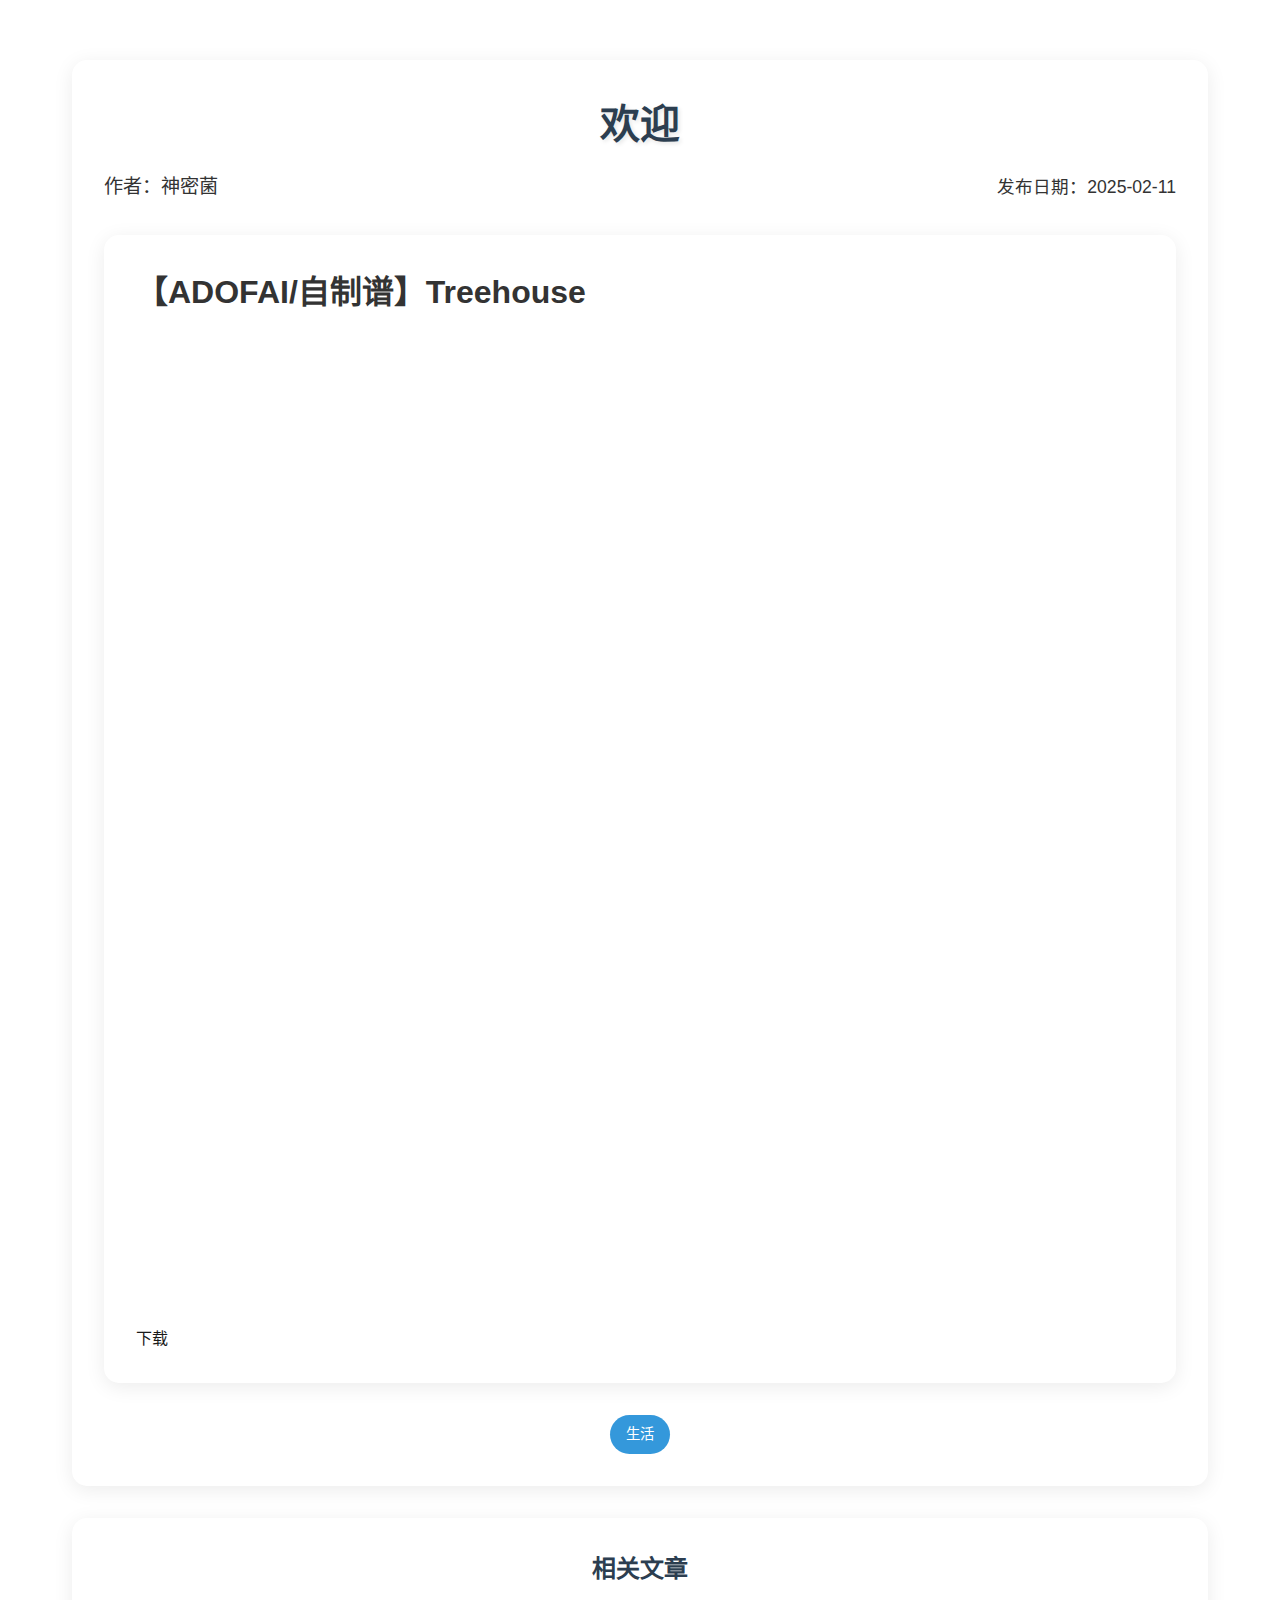
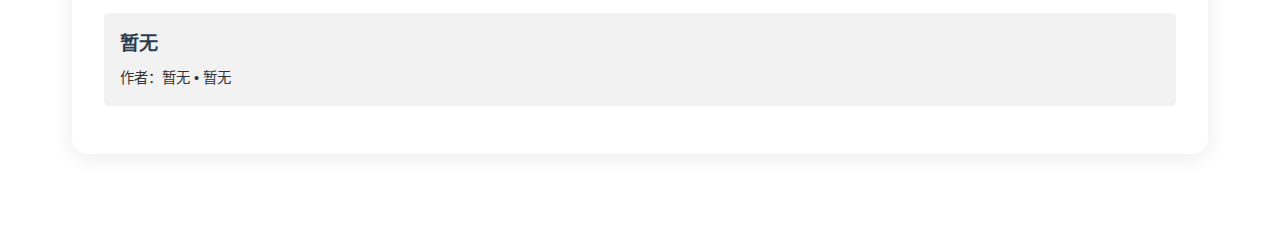
==== blogs/2025-02-11-2.html @ 85fbef9b "blog" ====
<!DOCTYPE html>
<html lang="zh-CN">
<head>
    <meta charset="UTF-8">
    <meta name="viewport" content="width=device-width, initial-scale=1.0">
    <title>欢迎来到神密菌的博客</title>
    <link rel="stylesheet" href="../sources/css/blog.css">
</head>
<body>
    <div class="container">
        <div class="article-content">
            <h1 class="article-title">欢迎</h1>
            <div class="article-info">
                <div class="author">作者：神密菌</div>
                <div class="date">发布日期：2025-02-11</div>
            </div>
            <div class="article-content">
                <h1>【ADOFAI/自制谱】Treehouse</h1>
                <iframe src="https://www.bilibili.com/video/BV1a7N8erErk/" frameborder="0" style="height: 1000px;width: 60rem;"></iframe>
                <div>
                    <a href="https://downloadpage.us.kg/">下载</a>
                </div>
                
            </div>
            <div class="article-tags">
                <span class="article-tag">生活</span>
            </div>
        </div>

        <!-- 相关文章 -->
        <div class="related-articles">
            <h3>相关文章</h3>
            <div class="related-article">
                <div class="info">
                    <h4 class="title">暂无</h4>
                    <div class="meta">
                        <span>作者：暂无</span> • 
                        <span>暂无</span>
                    </div>
                </div>
            </div>
        </div>
    </div>
</body>
</html>
---- sources/css/blog.css ----
/* 基础样式 */
:root {
    --primary-color: #2c3e50;
    --secondary-color: #3498db;
    --accent-color: #f1c40f;
    --background-color: #ffffff;
    --text-color: #333;
    --article-bg: #ffffff;
    --card-shadow: 0 4px 20px rgba(0, 0, 0, 0.08);
}

[data-theme="dark"] {
    --primary-color: #ffffff;
    --secondary-color: #3498db;
    --accent-color: #f1c40f;
    --background-color: #1a1a1a;
    --text-color: #ffffff;
    --article-bg: #2d2d2d;
    --card-shadow: 0 4px 20px rgba(0, 0, 0, 0.2);
}

* {
    margin: 0;
    padding: 0;
    box-sizing: border-box;
    font-family: 'Segoe UI', Tahoma, Geneva, Verdana, sans-serif;
}

body {
    background-color: var(--background-color);
    color: var(--text-color);
    line-height: 1.6;
    transition: background-color 0.3s, color 0.3s;
    padding-bottom: 4rem; /* 增加底部间距 */
}

/* 主内容区域 */
.container {
    max-width: 1200px;
    margin: 60px auto 2rem;
    padding: 0 2rem;
}

/* 文章内容 */
.article-content {
    background-color: var(--article-bg);
    border-radius: 15px;
    padding: 2rem;
    box-shadow: var(--card-shadow);
    transition: box-shadow 0.3s;
}

.article-content:hover {
    box-shadow: 0 8px 30px rgba(0, 0, 0, 0.1);
}

.article-title {
    color: var(--primary-color);
    font-size: 2.5rem;
    margin-bottom: 1rem;
    text-align: center;
    text-shadow: 2px 2px 4px rgba(0, 0, 0, 0.1);
}

.article-info {
    display: flex;
    justify-content: space-between;
    align-items: center;
    margin-bottom: 2rem;
    color: rgba(var(--primary-color), 0.7);
}

.article-info .author {
    font-size: 1.2rem;
    font-weight: 500;
}

.article-info .date {
    font-size: 1.1rem;
}

.article-content p {
    line-height: 1.8;
    margin-bottom: 1.5rem;
    text-align: justify;
    color: var(--text-color);
}

.article-content img {
    width: 100%;
    height: auto;
    margin: 2rem 0;
    border-radius: 10px;
    box-shadow: var(--card-shadow);
    object-fit: cover;
    transition: transform 0.3s;
}

.article-content img:hover {
    transform: scale(1.05);
}

/* 标签 */
.article-tags {
    margin-top: 2rem;
    display: flex;
    gap: 1rem;
    justify-content: center;
    flex-wrap: wrap;
}

.article-tag {
    background-color: var(--secondary-color);
    color: white;
    padding: 0.5rem 1rem;
    border-radius: 20px;
    font-size: 0.9rem;
    cursor: pointer;
    transition: background-color 0.3s;
    border: none;
    outline: none;
}

.article-tag:hover {
    background-color: #2980b9;
}

/* 相关文章 */
.related-articles {
    margin-top: 2rem;
    background-color: var(--article-bg);
    padding: 2rem;
    border-radius: 15px;
    box-shadow: var(--card-shadow);
    transition: box-shadow 0.3s;
}

.related-articles:hover {
    box-shadow: 0 8px 30px rgba(0, 0, 0, 0.1);
}

.related-articles h3 {
    color: var(--primary-color);
    margin-bottom: 1.5rem;
    font-size: 1.5rem;
    font-weight: 600;
    text-align: center;
}

.related-article {
    display: flex;
    align-items: center;
    margin-bottom: 1rem;
    padding: 1rem;
    background-color: rgba(0, 0, 0, 0.05);
    border-radius: 5px;
    transition: transform 0.3s, box-shadow 0.3s;
    cursor: pointer;
}

.related-article:hover {
    transform: translateX(10px);
    box-shadow: 2px 2px 10px rgba(0, 0, 0, 0.1);
}

.related-article img {
    width: 100px;
    height: 100px;
    object-fit: cover;
    border-radius: 10px;
    margin-right: 1rem;
}

.related-article .info {
    flex: 1;
}

.related-article .title {
    color: var(--primary-color);
    font-size: 1.2rem;
    margin-bottom: 0.5rem;
}

.related-article .meta {
    color: rgba(var(--primary-color), 0.7);
    font-size: 0.9rem;
}

/* 响应式设计 */
@media (max-width: 768px) {
    .container {
        padding: 0 1rem;
        margin-top: 50px;
    }

    .article-title {
        font-size: 2rem;
    }

    .related-article img {
        width: 80px;
        height: 80px;
    }

    .article-content {
        padding: 1.5rem;
    }

    .related-articles {
        padding: 1.5rem;
    }
}

/* 高亮代码块（可选） */
.highlight {
    background-color: rgba(0, 0, 0, 0.05);
    padding: 1rem;
    border-radius: 5px;
    margin: 1rem 0;
    overflow-x: auto;
}

.highlight code {
    font-family: 'Courier New', Courier, monospace;
    font-size: 0.9rem;
    color: var(--primary-color);
}

/* 行号样式（可选） */
.line-numbers {
    color: rgba(var(--primary-color), 0.5);
    padding-right: 1rem;
    min-width: 40px;
    text-align: right;
}

/* 分页导航（可选） */
.pagination {
    margin-top: 2rem;
    display: flex;
    justify-content: center;
    gap: 1rem;
}

.pagination a {
    color: var(--primary-color);
    text-decoration: none;
    padding: 0.5rem 1rem;
    border-radius: 5px;
    transition: background-color 0.3s;
}

.pagination a:hover {
    background-color: var(--secondary-color);
    color: white;
}
a{
    text-decoration: none;
    color: #1a1a1a;
}
a:hover{
    text-decoration: none;
    color: #2b2b2b;
}
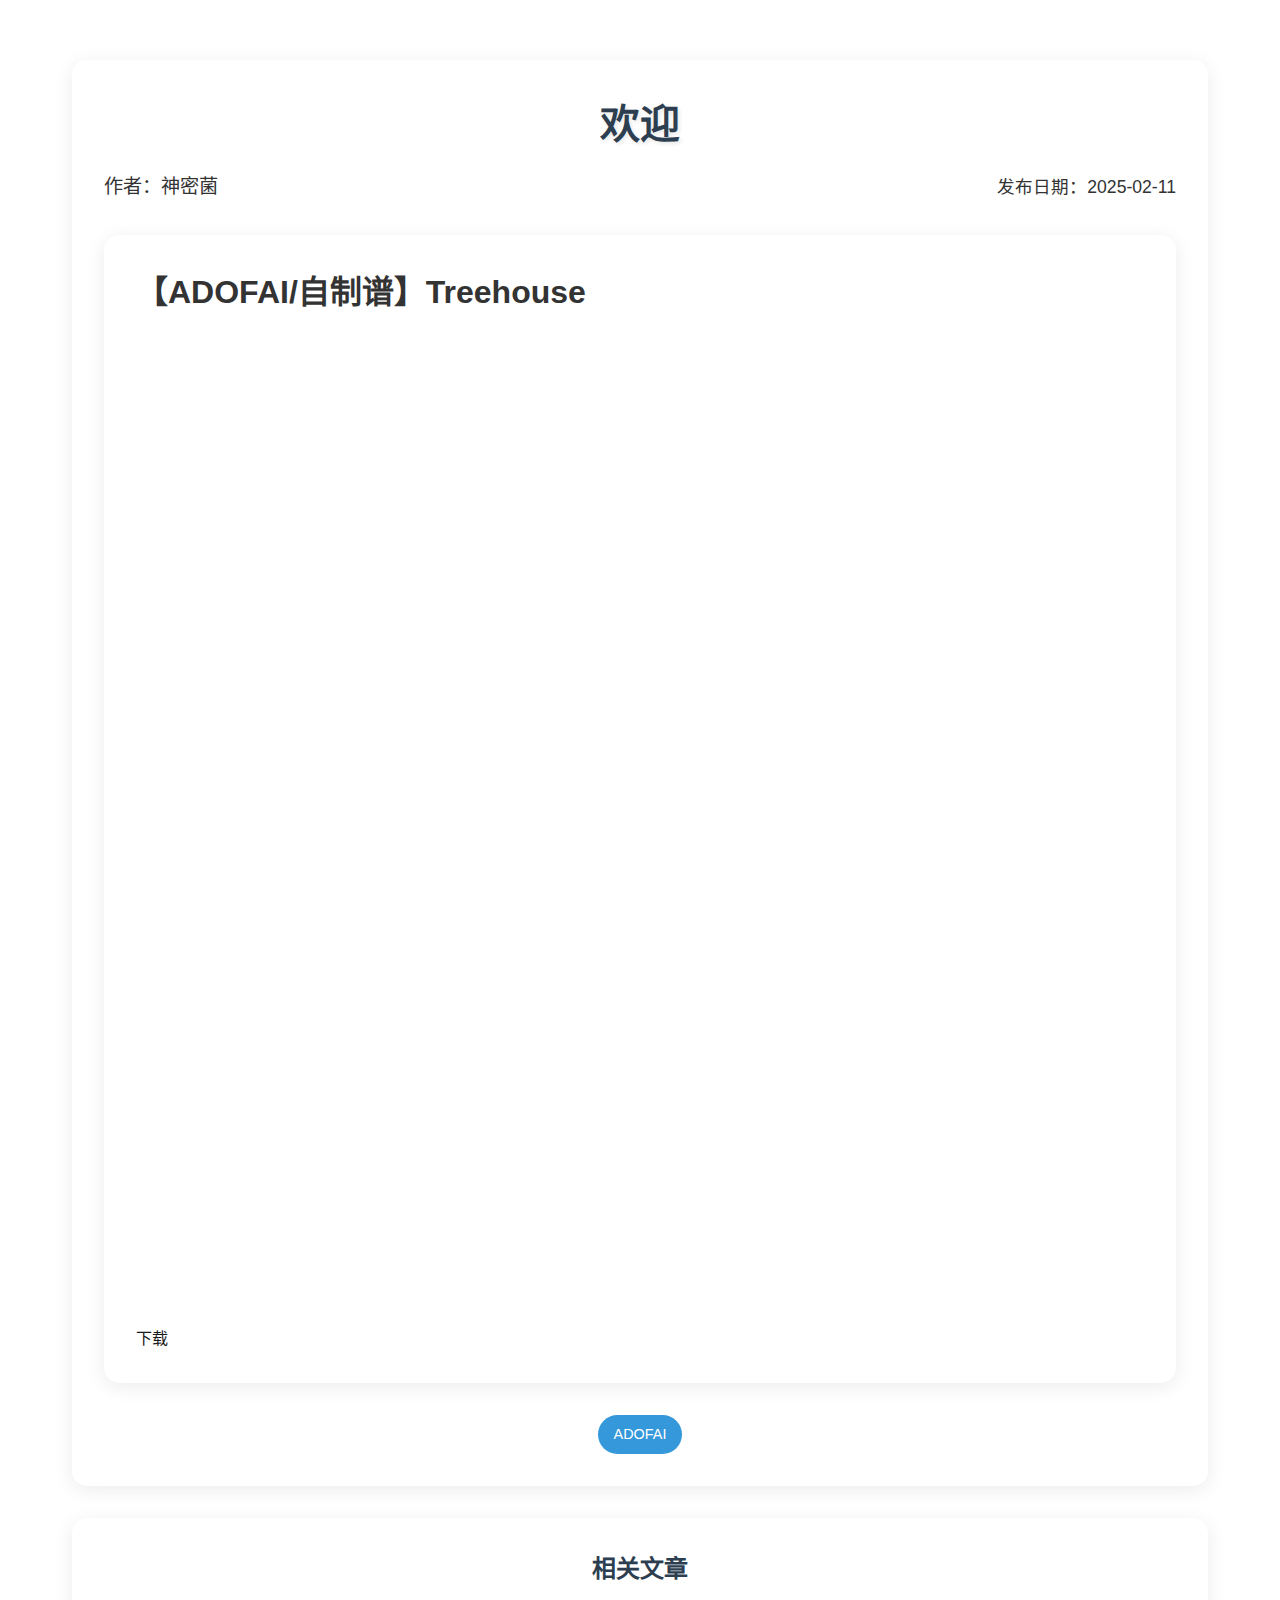
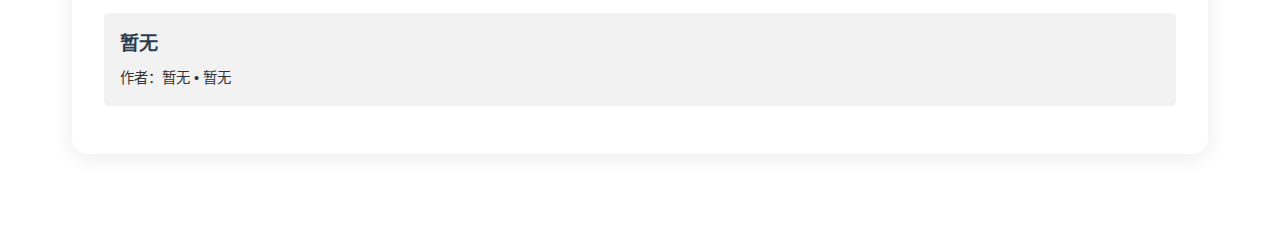
==== commit 9681824e: "blog" ====
--- a/blogs/2025-02-11-2.html
+++ b/blogs/2025-02-11-2.html
@@ -23,7 +23,7 @@
                 
             </div>
             <div class="article-tags">
-                <span class="article-tag">生活</span>
+                <span class="article-tag">ADOFAI</span>
             </div>
         </div>
 
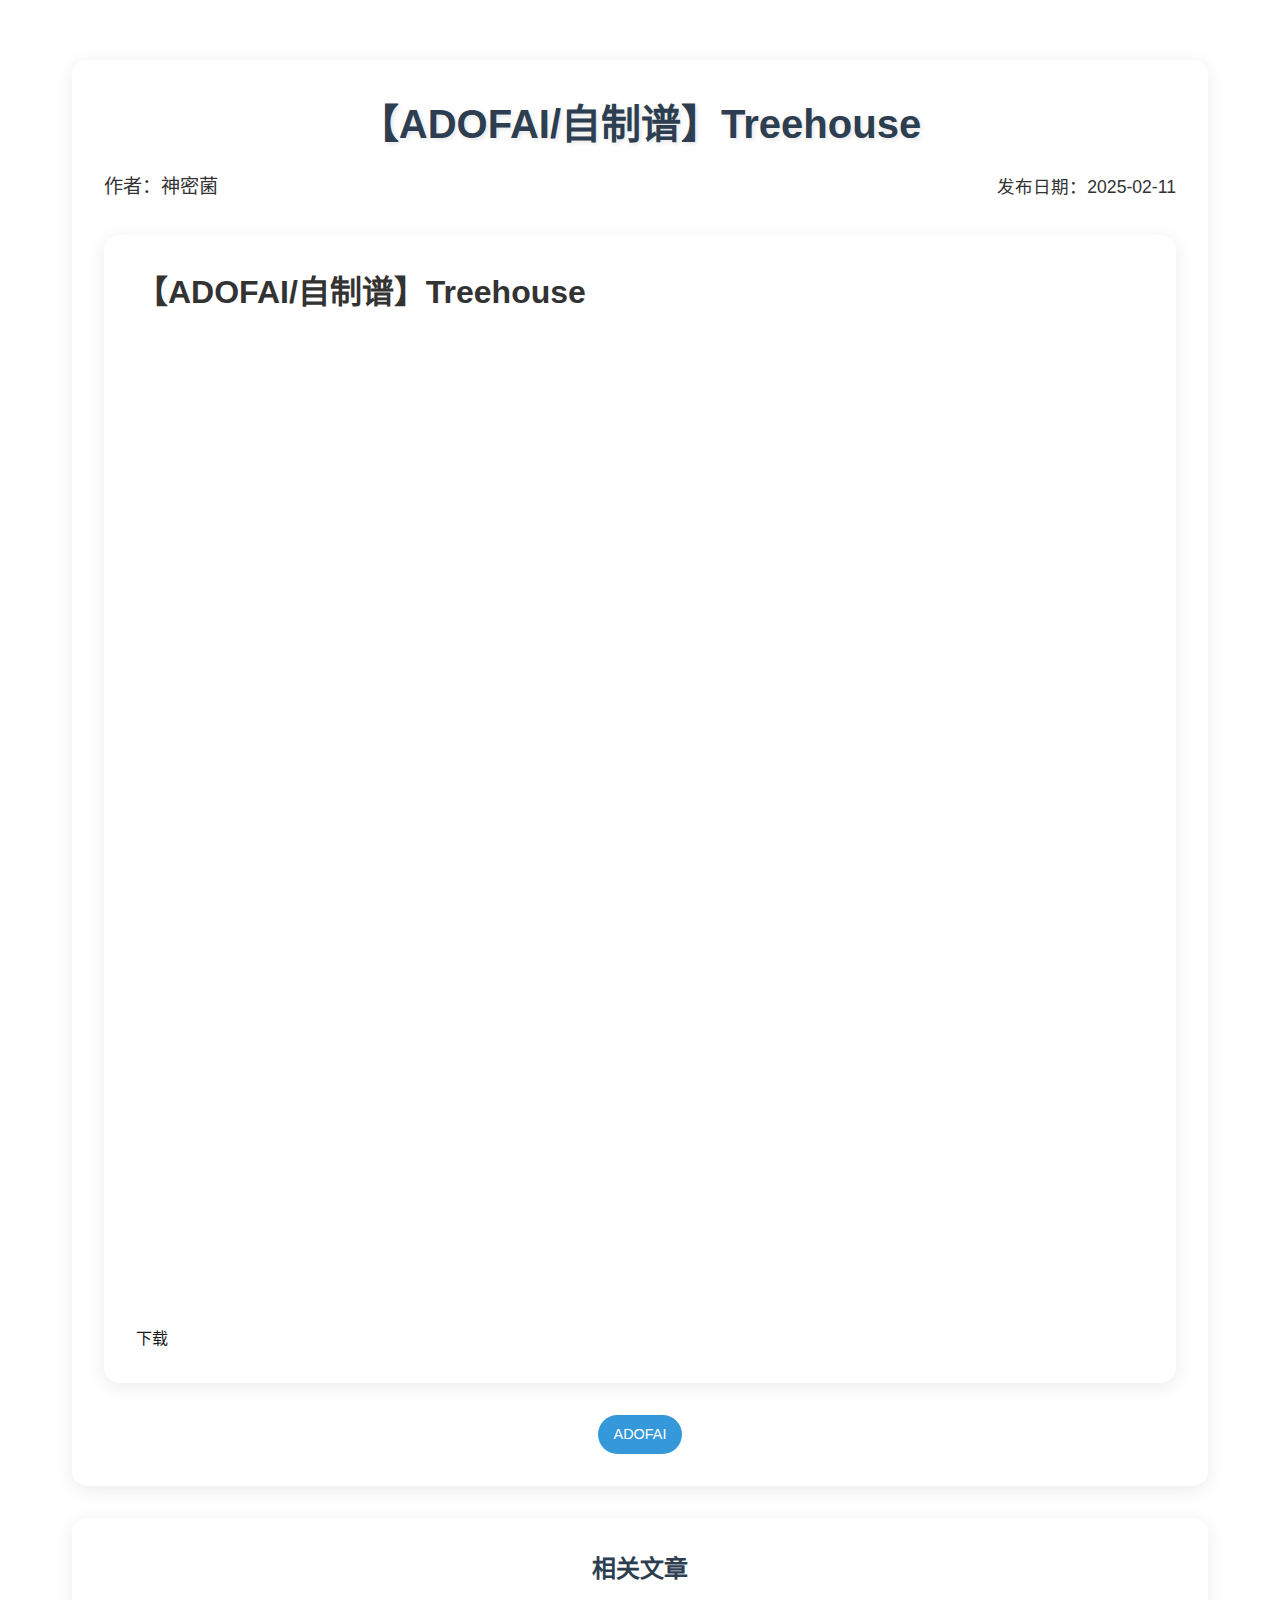
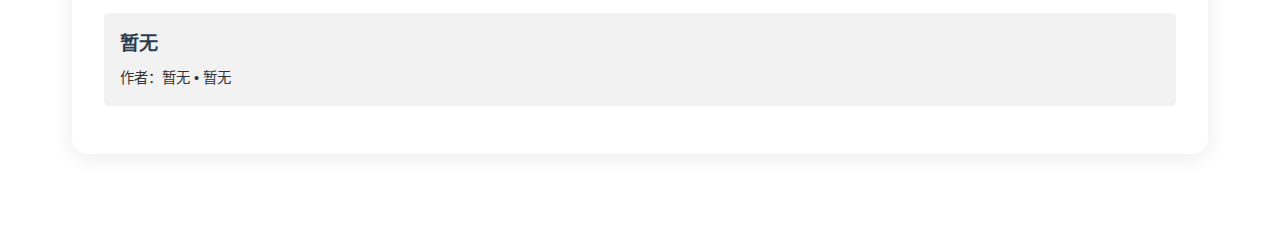
==== commit af39f27c: "blog" ====
--- a/blogs/2025-02-11-2.html
+++ b/blogs/2025-02-11-2.html
@@ -9,7 +9,7 @@
 <body>
     <div class="container">
         <div class="article-content">
-            <h1 class="article-title">欢迎</h1>
+            <h1 class="article-title">【ADOFAI/自制谱】Treehouse</h1>
             <div class="article-info">
                 <div class="author">作者：神密菌</div>
                 <div class="date">发布日期：2025-02-11</div>
